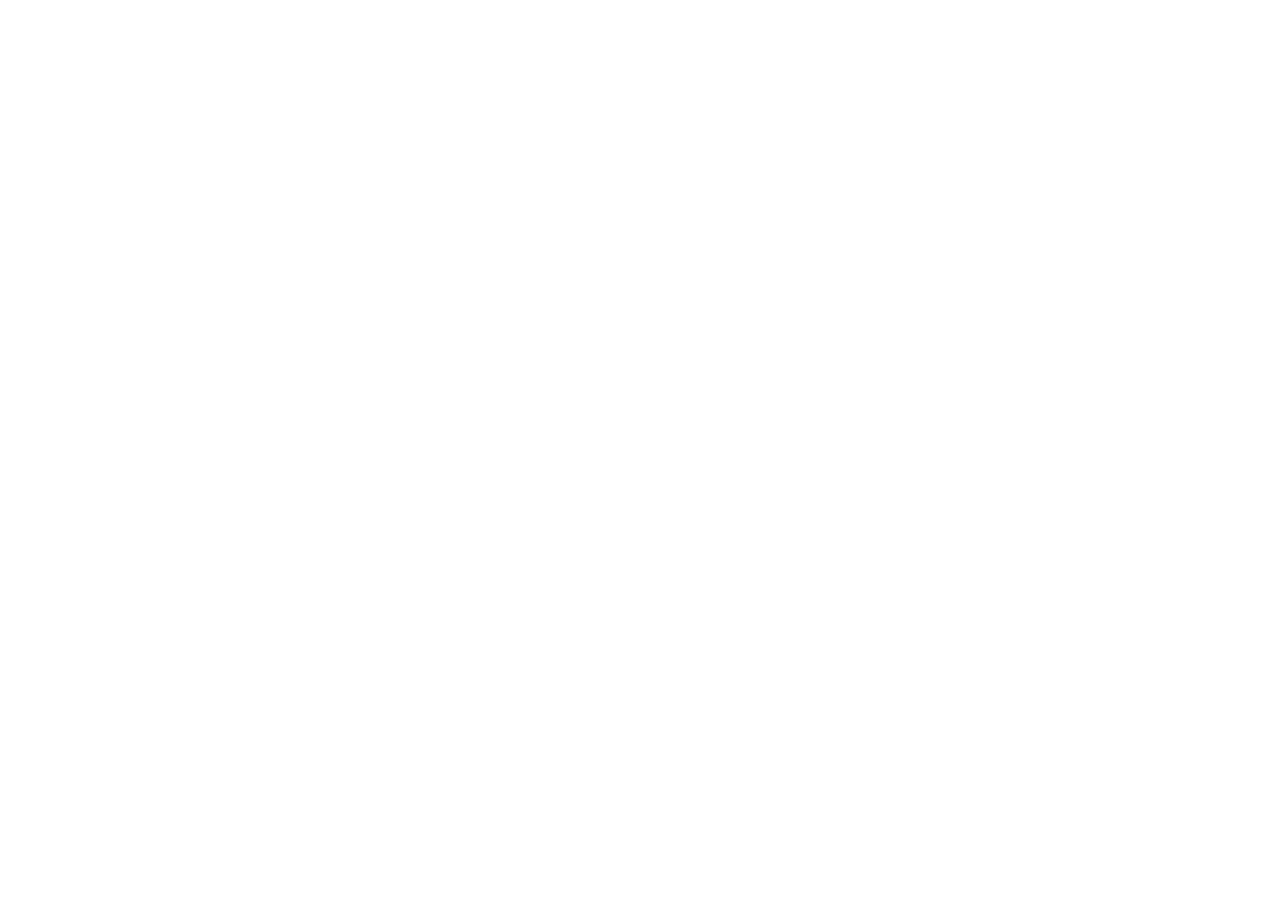
==== index.html @ 18933a65 "Added new landing page project" ====
<!DOCTYPE html>
<html lang="en">
<head>
  <meta charset="UTF-8">
  <meta http-equiv="X-UA-Compatible" content="IE=edge">
  <meta name="viewport" content="width=device-width, initial-scale=1.0">
  <title>Jun's Landing Page</title>
  <link rel="stylesheet" href="style.css">
</head>
<body>
---- style.css ----
body {
  font-family: -apple-system, BlinkMacSystemFont, 'Segoe UI', Roboto, Oxygen, Ubuntu, Cantarell, 'Open Sans', 'Helvetica Neue', sans-serif;
  margin: 0;
  min-height: 100vh;
  display: flex;
  flex-direction: column;
}

.header {
  height: 72px;
  background: darkmagenta;
  color: white;
  display: flex;
  align-items: center;
  padding: 0 16px;
  font-size: 32px;
  font-weight: 900;
}

.body {
  flex: 1;
  display: flex;
}

.footer {
  height: 72px;
  background: #eee;
  color: darkmagenta;
}

.sidebar {
  width: 300px;
  background: royalblue;
  flex-shrink: 0;
  padding 16px;
}

.card {
  border: 1px solid #eee;
  box-shadow: 2px 4px 16px rgba(0,0,0,.06);
  border-radius: 4px;
}

ul {
  list-style-type: none;
  padding: 30px;
  margin: 0;
}

li {
  margin-bottom: 16px;
}

a {
  color: white;
  text-decoration: none;
  font-size: 24px;
}

.container {
  padding: 32px;
  display: flex;
  flex-wrap: wrap;
}

.card {
  padding: 16px;
  margin: 16px;
  width: 300px;
}

.footer {
  display: flex;
  align-items: center;
  justify-content: center;
}
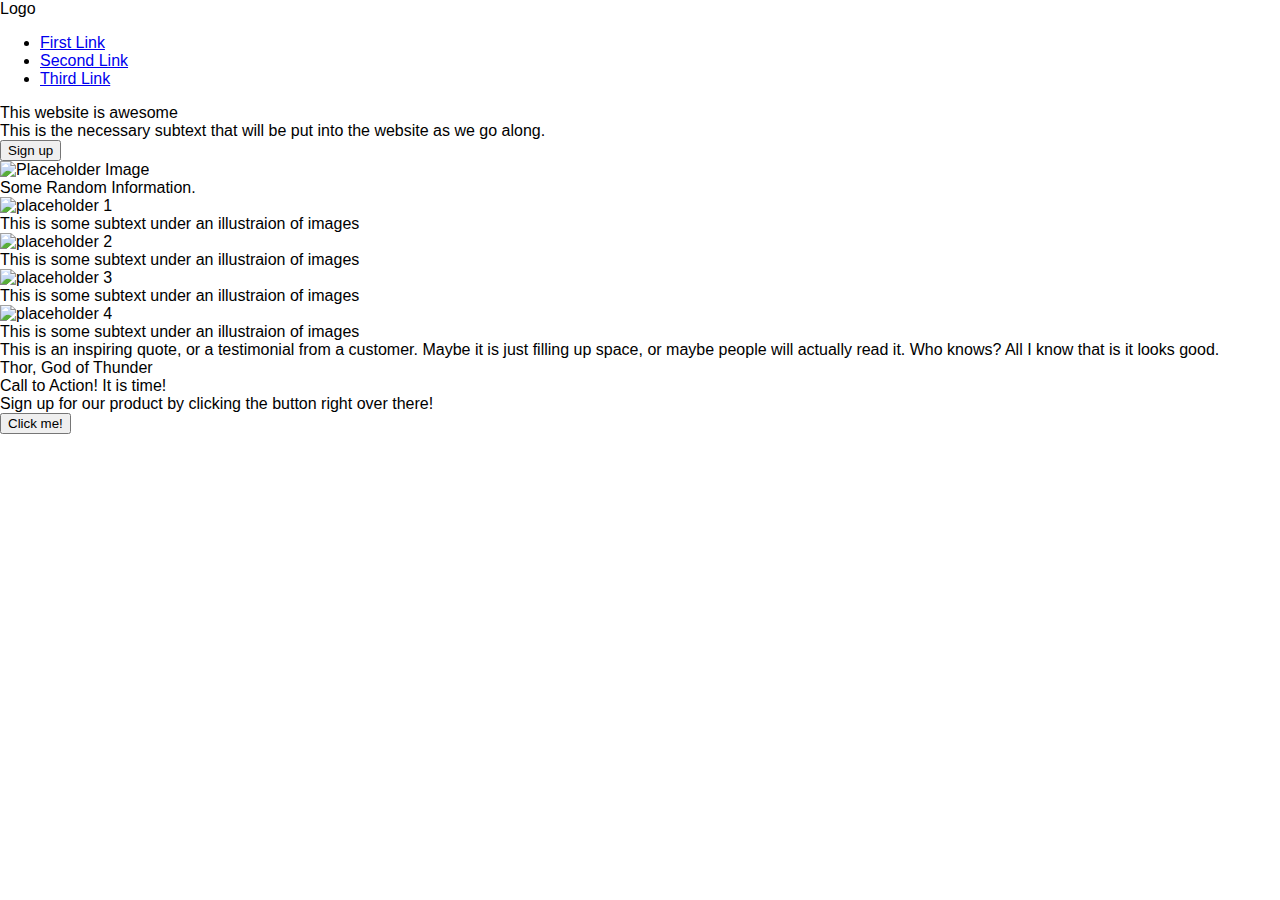
==== commit e09f724d: "Create and edit HTML" ====
--- a/index.html
+++ b/index.html
@@ -8,4 +8,81 @@
   <link rel="stylesheet" href="style.css">
 </head>
 <body>
-  +
+  <div class="header">
+    <div class="header_logo">
+      Logo
+    </div>
+    <div class="header_links">
+      <ul>
+        <li>
+          <a href="#">First Link</a>
+        </li>
+        <li>
+          <a href="#">Second Link</a>
+        </li>
+        <li>
+          <a href="#">Third Link</a>
+        </li>
+      </ul>
+  </div>
+
+  <div class="header_text">
+      <div class="main_text">
+        This website is awesome
+    </div>
+    <div class="sub_text">
+      This is the necessary subtext that will be put into the website as we go along.
+    </div>
+    <button type="button">Sign up</button>          
+    <div class="header_image">
+      <img src=".img/placeholder.jpg" alt="Placeholder Image">
+    </div> 
+  </div>
+
+  <div class="main_body">
+    <div class="main_text">
+      Some Random Information.
+    </div>
+    <div class="main_container">
+      <div class="info">
+        <img src="./img/placeholder_image.png" alt="placeholder 1">
+        <div class="image_text">This is some subtext under an illustraion of images</div>
+      </div>
+      <div class="info">
+        <img src="./img/placeholder_image.png" alt="placeholder 2">
+        <div class="image_text">This is some subtext under an illustraion of images</div>
+      </div>
+      <div class="info">
+        <img src="./img/placeholder_image.png" alt="placeholder 3">
+        <div class="image_text">This is some subtext under an illustraion of images</div>
+      </div>
+      <div class="info">
+        <img src="./img/placeholder_image.png" alt="placeholder 4">
+        <div class="image_text">This is some subtext under an illustraion of images</div>
+      </div>
+    </div>
+  </div>
+
+  <div class="quote">
+    <div class="quote_text">
+      This is an inspiring quote, or a testimonial from a customer. Maybe it is just filling up space, or maybe people will actually read it. Who knows? All I know that is it looks good.
+    </div>
+    <div class="quote_name">
+      Thor, God of Thunder
+    </div>
+  </div>
+
+  <div class="call_button">
+    <div class="call_container">
+      <div class="call_header">
+        Call to Action! It is time!
+      </div>
+      <div class="call_text">
+        Sign up for our product by clicking the button right over there!
+      </div>
+      <button class="call_button">Click me!</button>
+    </div>
+  </div>
+
+</body>--- a/style.css
+++ b/style.css
@@ -1,76 +1,7 @@
 body {
-  font-family: -apple-system, BlinkMacSystemFont, 'Segoe UI', Roboto, Oxygen, Ubuntu, Cantarell, 'Open Sans', 'Helvetica Neue', sans-serif;
-  margin: 0;
-  min-height: 100vh;
-  display: flex;
-  flex-direction: column;
-}
-
-.header {
-  height: 72px;
-  background: darkmagenta;
-  color: white;
-  display: flex;
-  align-items: center;
-  padding: 0 16px;
-  font-size: 32px;
-  font-weight: 900;
-}
-
-.body {
-  flex: 1;
-  display: flex;
-}
-
-.footer {
-  height: 72px;
-  background: #eee;
-  color: darkmagenta;
-}
-
-.sidebar {
-  width: 300px;
-  background: royalblue;
-  flex-shrink: 0;
-  padding 16px;
-}
-
-.card {
-  border: 1px solid #eee;
-  box-shadow: 2px 4px 16px rgba(0,0,0,.06);
-  border-radius: 4px;
-}
-
-ul {
-  list-style-type: none;
-  padding: 30px;
-  margin: 0;
-}
-
-li {
-  margin-bottom: 16px;
-}
-
-a {
-  color: white;
-  text-decoration: none;
-  font-size: 24px;
-}
-
-.container {
-  padding: 32px;
-  display: flex;
-  flex-wrap: wrap;
-}
-
-.card {
-  padding: 16px;
-  margin: 16px;
-  width: 300px;
-}
-
-.footer {
-  display: flex;
-  align-items: center;
-  justify-content: center;
+    font-family: -apple-system, BlinkMacSystemFont, 'Segoe UI', Roboto, Oxygen, Ubuntu, Cantarell, 'Open Sans', 'Helvetica Neue', sans-serif;
+    margin: 0;
+    min-height: 100vh;
+    display: flex;
+    flex-direction: column;
 }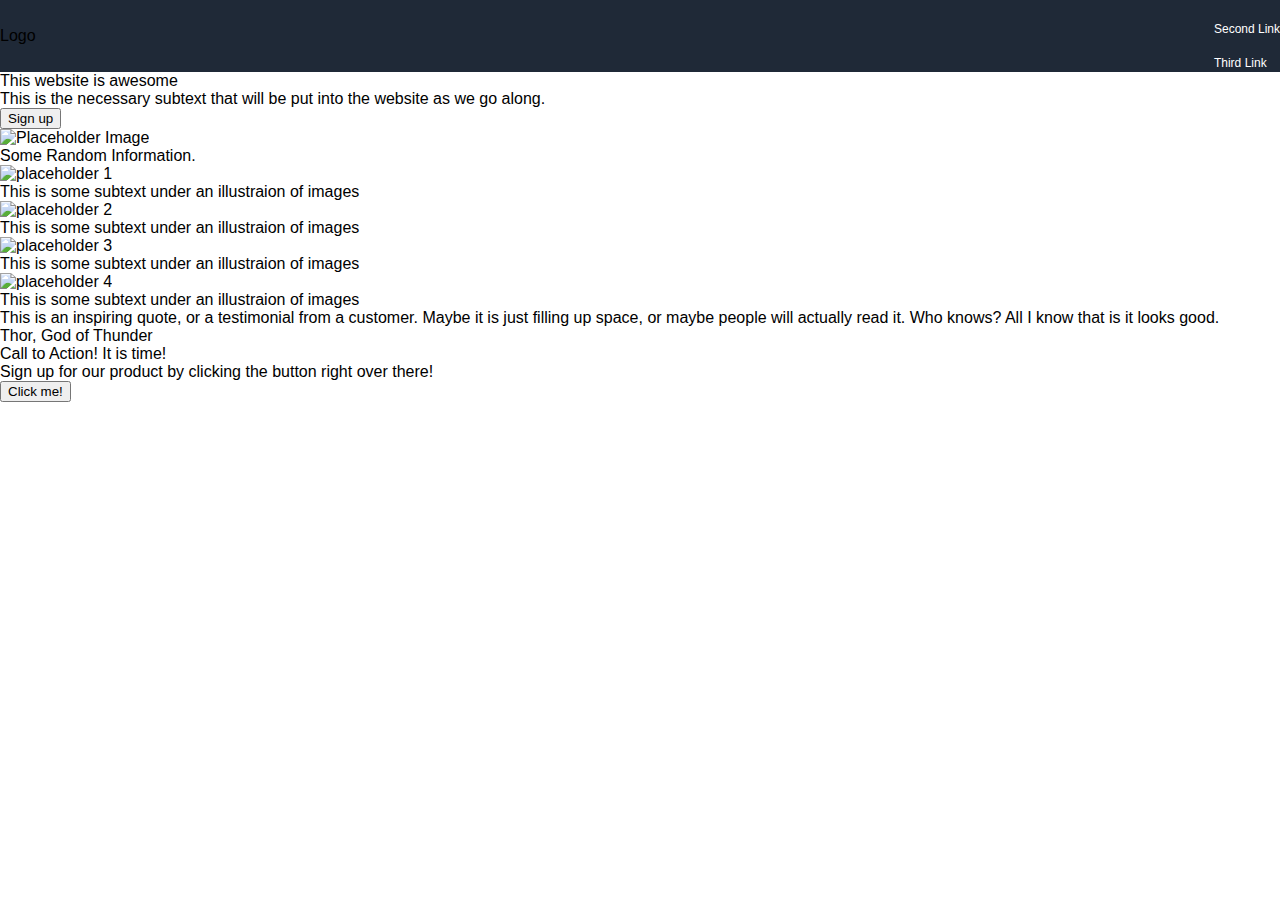
==== commit e2e50eee: "Add and edit partial CSS markup" ====
--- a/index.html
+++ b/index.html
@@ -8,36 +8,39 @@
   <link rel="stylesheet" href="style.css">
 </head>
 <body>
-
   <div class="header">
-    <div class="header_logo">
-      Logo
+    <div class="header_container">
+      <div class="header_logo">
+        Logo
+      </div>
+      <div class="header_links">
+        <ul>
+          <li>
+            <a href="#">First Link</a>
+          </li>
+          <li>
+            <a href="#">Second Link</a>
+          </li>
+          <li>
+            <a href="#">Third Link</a>
+          </li>
+        </ul>
+      </div>
     </div>
-    <div class="header_links">
-      <ul>
-        <li>
-          <a href="#">First Link</a>
-        </li>
-        <li>
-          <a href="#">Second Link</a>
-        </li>
-        <li>
-          <a href="#">Third Link</a>
-        </li>
-      </ul>
-  </div>
-
-  <div class="header_text">
-      <div class="main_text">
-        This website is awesome
+    <div class="lower_header">
+      <div class="header_text">
+          <div class="main_text">
+            This website is awesome
+        </div>
+        <div class="sub_text">
+          This is the necessary subtext that will be put into the website as we go along.
+        </div>
+        <button type="button">Sign up</button>          
+      <div class="header_image">
+        <img src=".img/placeholder.jpg" alt="Placeholder Image">
+      </div> 
+      </div>
     </div>
-    <div class="sub_text">
-      This is the necessary subtext that will be put into the website as we go along.
-    </div>
-    <button type="button">Sign up</button>          
-    <div class="header_image">
-      <img src=".img/placeholder.jpg" alt="Placeholder Image">
-    </div> 
   </div>
 
   <div class="main_body">
@@ -73,16 +76,17 @@
     </div>
   </div>
 
-  <div class="call_button">
-    <div class="call_container">
-      <div class="call_header">
-        Call to Action! It is time!
+  <div class="footer">
+    <div class="call_button">
+      <div class="call_container">
+        <div class="call_header">
+          Call to Action! It is time!
+        </div>
+        <div class="call_text">
+          Sign up for our product by clicking the button right over there!
+        </div>
+        <button class="call_button">Click me!</button>
       </div>
-      <div class="call_text">
-        Sign up for our product by clicking the button right over there!
-      </div>
-      <button class="call_button">Click me!</button>
     </div>
   </div>
-
 </body>--- a/style.css
+++ b/style.css
@@ -4,4 +4,41 @@
     min-height: 100vh;
     display: flex;
     flex-direction: column;
+}
+
+.header_container {
+    display: flex;
+    justify-content: space-between;
+    align-items: center;
+    height: 72px;
+    background: #1F2937;
+}
+
+.lower_header {
+    display: flex;
+    justify-content: space-between;
+    align-items: center;
+}
+
+.header_links {
+    display: flex;
+    flex-direction: row;
+    justify-content: space-between;
+    align-items: center;
+}
+
+ul {
+    list-style-type: none;
+    padding: 0;
+    margin: 0;
+}
+
+li {
+    margin-bottom: 16px;
+  }
+  
+a {
+    color: white;
+    text-decoration: none;
+    font-size: 12px;
 }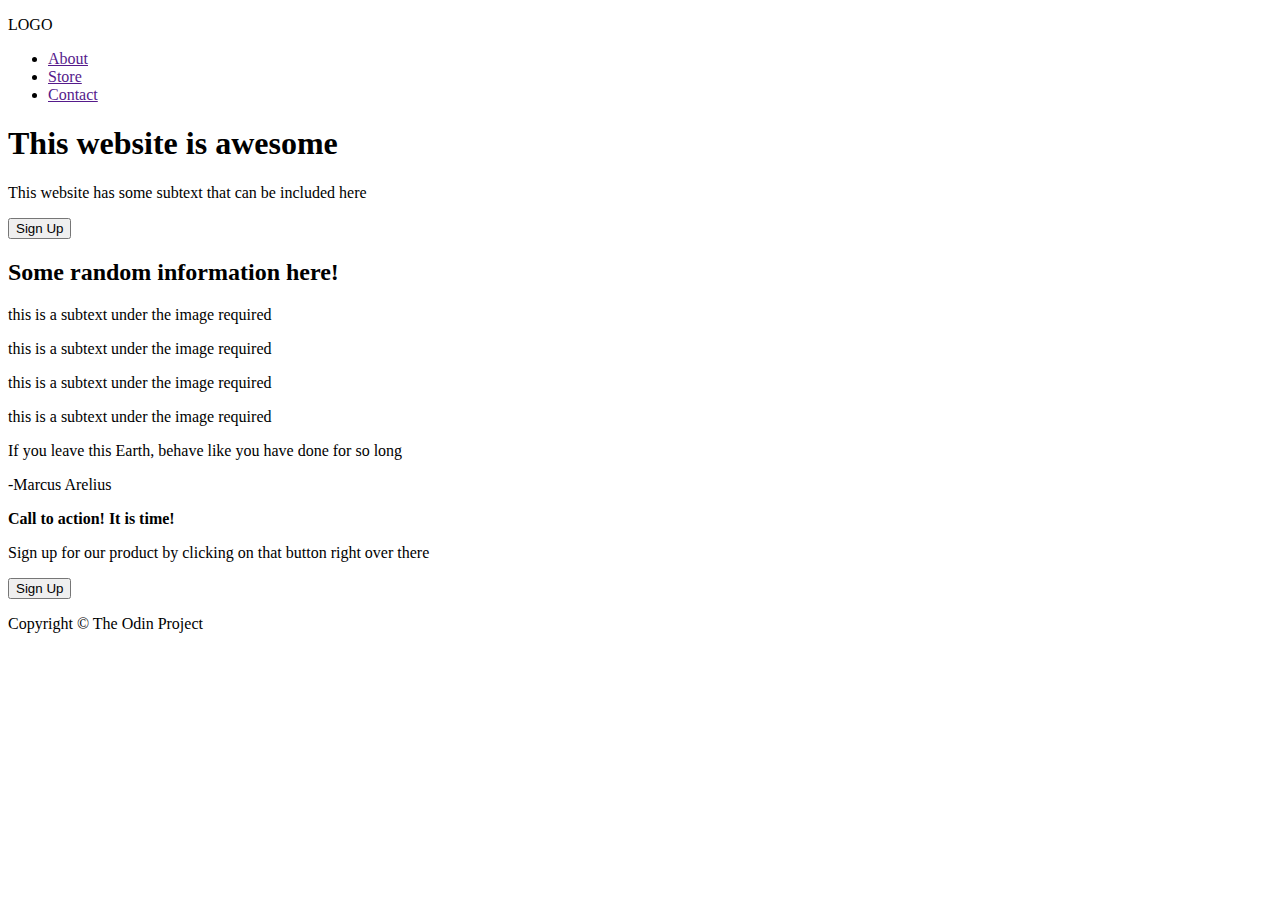
==== commit 95505850: "Update HTML to reflect new template" ====
--- a/index.html
+++ b/index.html
@@ -8,85 +8,65 @@
   <link rel="stylesheet" href="style.css">
 </head>
 <body>
-  <div class="header">
-    <div class="header_container">
-      <div class="header_logo">
-        Logo
+  <header>
+    <div class="left-links">
+       <p class="logo">LOGO</p>
+    </div>
+    <ul>
+      <li><a href="">About</a></li>
+      <li><a href="">Store</a></li>
+      <li><a href="">Contact</a></li>
+    </ul>
+  </header>
+
+  <div class="main">
+    <div class="intro">
+      <div class="intro-text">
+        <h1>This website is awesome</h1>
+        <p class="sidekick-text">This website has some subtext that can be included here</p>
+        <button class="sign-up">Sign Up</button>
       </div>
-      <div class="header_links">
-        <ul>
-          <li>
-            <a href="#">First Link</a>
-          </li>
-          <li>
-            <a href="#">Second Link</a>
-          </li>
-          <li>
-            <a href="#">Third Link</a>
-          </li>
-        </ul>
+      <div class="image">
+        <p></p>
       </div>
     </div>
-    <div class="lower_header">
-      <div class="header_text">
-          <div class="main_text">
-            This website is awesome
+    <div class="content">
+      <h2>Some random information here!</h2>
+      <div class="cards">
+        <div class="card">
+          <div class="content-img"></div>
+          <p>this is a subtext under the image required</p>
         </div>
-        <div class="sub_text">
-          This is the necessary subtext that will be put into the website as we go along.
+        <div class="card">
+          <div class="content-img"></div>
+          <p>this is a subtext under the image required</p>
         </div>
-        <button type="button">Sign up</button>          
-      <div class="header_image">
-        <img src=".img/placeholder.jpg" alt="Placeholder Image">
-      </div> 
+        <div class="card">
+          <div class="content-img"></div>
+          <p>this is a subtext under the image required</p>
+        </div>
+        <div class="card">
+          <div class="content-img"></div>
+          <p>this is a subtext under the image required</p>
+        </div>
       </div>
+    </div>
+    <div class="quote">
+        <p>If you leave this Earth, behave like you have done for so long</p>
+        <p class="author">-Marcus Arelius</p>
+    </div>
+    <div class="sign-up section">
+      <div class="text">
+        <p><b>Call to action! It is time!</b></p>
+        <p class="small">Sign up for our product by clicking on that button right over there</p>
+      </div>
+      <button class="sign-up">Sign Up</button>
     </div>
   </div>
 
-  <div class="main_body">
-    <div class="main_text">
-      Some Random Information.
-    </div>
-    <div class="main_container">
-      <div class="info">
-        <img src="./img/placeholder_image.png" alt="placeholder 1">
-        <div class="image_text">This is some subtext under an illustraion of images</div>
-      </div>
-      <div class="info">
-        <img src="./img/placeholder_image.png" alt="placeholder 2">
-        <div class="image_text">This is some subtext under an illustraion of images</div>
-      </div>
-      <div class="info">
-        <img src="./img/placeholder_image.png" alt="placeholder 3">
-        <div class="image_text">This is some subtext under an illustraion of images</div>
-      </div>
-      <div class="info">
-        <img src="./img/placeholder_image.png" alt="placeholder 4">
-        <div class="image_text">This is some subtext under an illustraion of images</div>
-      </div>
-    </div>
-  </div>
+  <footer>
+    <p>Copyright <span>&#169</span> The Odin Project</p> 
+  </footer>
 
-  <div class="quote">
-    <div class="quote_text">
-      This is an inspiring quote, or a testimonial from a customer. Maybe it is just filling up space, or maybe people will actually read it. Who knows? All I know that is it looks good.
-    </div>
-    <div class="quote_name">
-      Thor, God of Thunder
-    </div>
-  </div>
 
-  <div class="footer">
-    <div class="call_button">
-      <div class="call_container">
-        <div class="call_header">
-          Call to Action! It is time!
-        </div>
-        <div class="call_text">
-          Sign up for our product by clicking the button right over there!
-        </div>
-        <button class="call_button">Click me!</button>
-      </div>
-    </div>
-  </div>
 </body>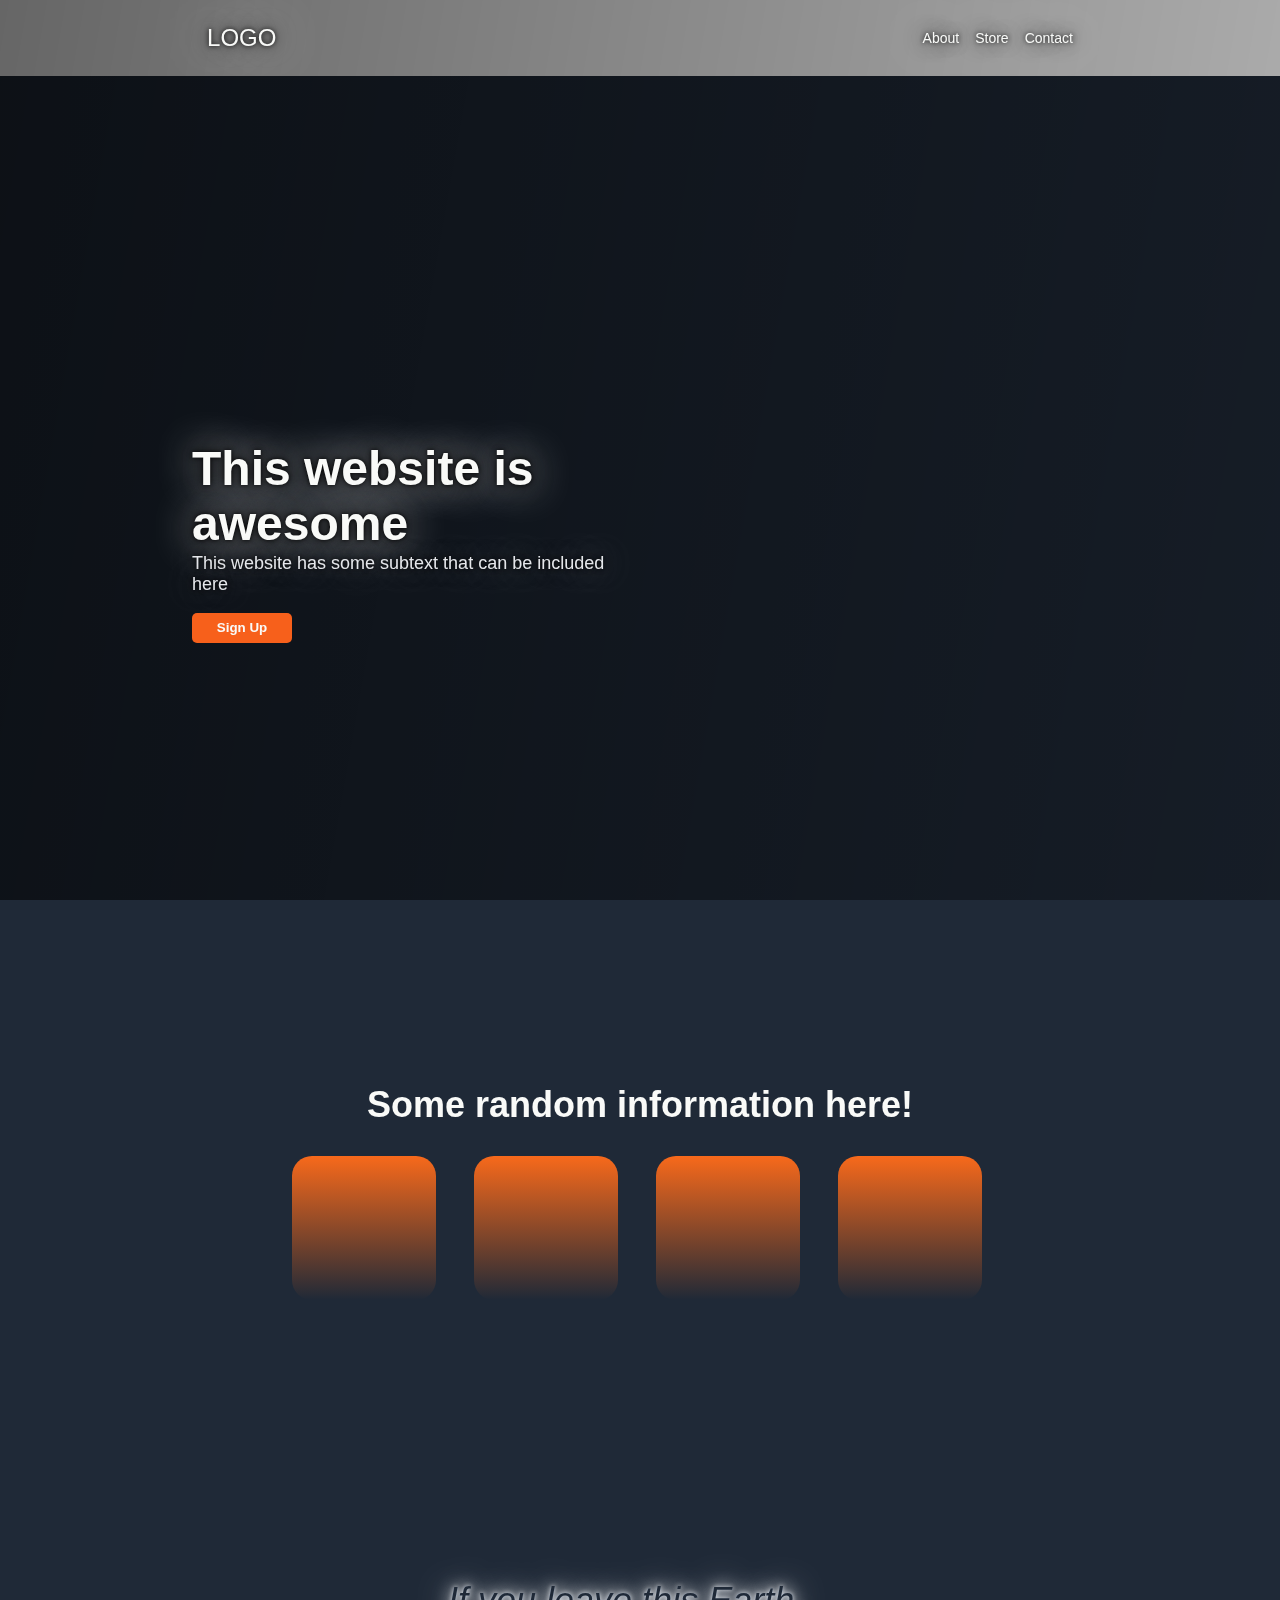
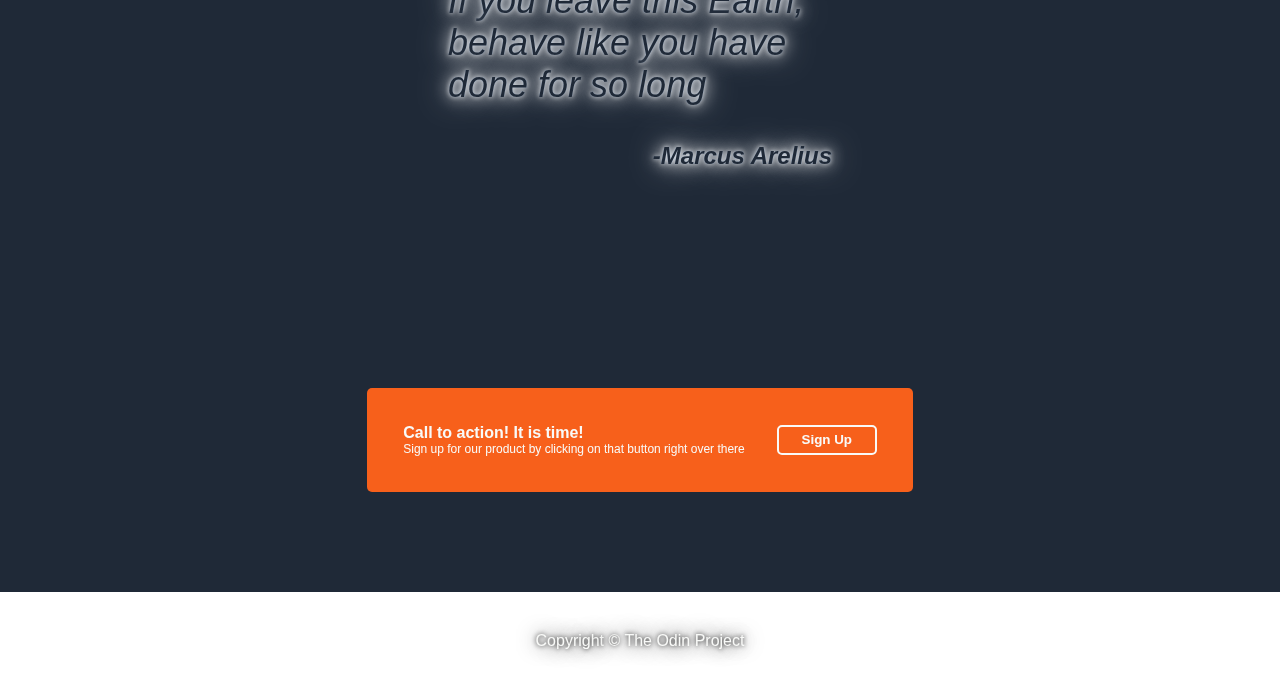
==== commit 1a2dbae5: "Finalize CSS and HTML to create a landing page" ====
--- a/index.html
+++ b/index.html
@@ -55,7 +55,7 @@
         <p>If you leave this Earth, behave like you have done for so long</p>
         <p class="author">-Marcus Arelius</p>
     </div>
-    <div class="sign-up section">
+    <div class="sign-up-section">
       <div class="text">
         <p><b>Call to action! It is time!</b></p>
         <p class="small">Sign up for our product by clicking on that button right over there</p>
--- a/style.css
+++ b/style.css
@@ -0,0 +1,250 @@
+body {
+    font-family: Arial, Arial, Helvetica, sans-serif;
+    display: flex;
+    flex-flow: column wrap;
+    justify-content: center;
+    align-items: center;
+    padding: 0px;
+    margin: 0px;
+}
+
+header, .intro, footer {
+    background: linear-gradient(100deg, rgba(0, 0, 0, 0.6), rgba(0, 0, 0, 0.3)) no-repeat fixed, 
+    url(https://previews.123rf.com/images/exploderasi/exploderasi1911/exploderasi191100181/133220215-fondo-de-finanzas-con-gr%C3%A1fico-de-crecimiento-abstracto-ilustraci%C3%B3n-3d.jpg) 
+    no-repeat center center fixed;
+    background-size: cover;
+    color: #f9faf8;
+    text-shadow:0px 0px 5px black,
+                0px 0px 20px black,
+                0px 0px 40px white; 
+}
+
+header, .intro {
+    display: flex;
+    width: 100%;
+    align-self: stretch;
+    align-items: center;
+    justify-content: space-around;
+    flex-flow: row wrap;
+    gap: 15%;
+}
+
+.logo {
+    font-size: 24px;
+}
+
+.main h1 {
+    font-size: 48px;
+    font-weight: bolder;
+    align-self: flex-start;
+    margin-bottom: -16px;
+}
+
+.sidekick-text, li {
+    color: #e5e7eb;
+    font-size: 18px;
+}
+
+button {
+    background-color: #f7601b;
+    flex: 0 1 auto;
+    width: 100px;
+    height: 30px;
+    border-radius: 5px;
+    border: none;
+    color: #f9faf8;
+    font-weight: bold;
+    padding-bottom: 2px;
+}
+
+header ul {
+    display: flex;
+    gap: 16px;
+}
+
+li {
+    list-style: none;
+    font-size: 14px;
+}
+
+a {
+    text-decoration: none;
+    color: #f9faf8;
+}
+
+a:hover {
+    color: #f7601b;
+}
+
+.intro {
+    height: 100vh;
+    gap: 32px;
+}
+
+.intro-text {
+    margin-left: 15%;
+    display: flex;
+    flex-flow: column wrap;
+    flex: 1;
+}
+
+.image {
+    flex: 1;
+    display: flex;
+    align-self: stretch;
+    justify-content: center;
+    align-items: center;
+    color:#1F2937;
+    margin-top: 40px;
+    margin-right: 15%;
+    min-width:300px;
+    max-height:100%;
+    overflow: hidden;
+}
+
+img {
+    width: 100%;
+}
+
+.main {
+    display: flex;
+    align-self: stretch;
+    align-items: center;
+    justify-content: space-between;
+    background-color: #1F2937;
+    color: #f9faf8;
+    flex-flow: column wrap;
+}
+
+.content {
+    flex-wrap: wrap;
+    padding: 64px;
+}
+
+.content h2 {
+    font-size: 36px;
+    font-weight: bolder;
+    text-align: center;
+}
+
+.cards {
+    display: flex;
+    justify-content: space-around;
+    gap: 32px;
+    flex-flow: row wrap;
+}
+
+.card {
+    max-width: 150px;
+    color: #1f293700;
+    transition: ease-in 0.2s;
+}
+
+.card:hover {
+    color: #f9faf8;
+}
+
+.content-img {
+    width:144px;
+    height:144px;
+    /* border: 3px solid #f7601b; */
+    background-image: linear-gradient(180deg, #f7691b, rgba(0, 0, 0, 0));
+    border-radius: 20px;
+    transition: ease 0.1s;
+}
+
+.content-img:hover {
+    transform: scale(1.05);
+}
+
+.quote {
+    padding: 80px 35%;
+    background: url(https://previews.123rf.com/images/exploderasi/exploderasi1911/exploderasi191100181/133220215-fondo-de-finanzas-con-gr%C3%A1fico-de-crecimiento-abstracto-ilustraci%C3%B3n-3d.jpg) 
+    no-repeat center center fixed;
+    background-size: cover;
+    font-size: 36px;
+    font-weight: lighter;
+    font-style: italic;
+    color: #1F2937;
+    text-shadow: 0 0 5px #f9faf8,
+    0 0 15px #f9faf8,
+    0 0 30px #f9faf8;
+}
+
+.quote p {
+    mix-blend-mode: luminosity;
+}
+
+.author {
+    display: flex;
+    flex-direction: row-reverse;
+    font-size: 24px;
+    font-weight: bold;
+}
+
+.sign-up-section {
+    display: flex;
+    justify-content: center;
+    align-items: center;
+    gap: 32px;
+    padding: 36px;
+    background-color: #f7601b;
+    border-radius: 5px;
+    margin: 100px auto;
+    color: #f9faf8;
+    flex-flow: row wrap;
+}
+
+.sign-up-section button {
+    border: 2px solid #f9faf8;
+}
+
+button:hover {
+    background-color: #f9faf8;
+    color: #f7601b;
+}
+
+.sign-up-section p {
+    margin:0px;
+}
+
+.small {
+    font-size: 12px;
+}
+
+footer {
+    display: block;
+    width: 100%;
+    text-align: center;
+    padding: 24px 0px;
+    align-self: stretch;
+}
+
+@media only screen and (max-width: 783px){
+    .intro-text {
+        margin-right: 15%;
+        align-items: center;
+    }
+    .image {
+        margin-left: 15%;
+        height: 200px;
+    }
+    
+    .card {
+        color: #f9faf8;
+    }
+}
+
+@media only screen and (max-width: 561px){
+
+    .quote {
+        padding: 32px 25%;
+    }
+}
+
+@media only screen and (max-width: 346px){
+header ul {
+    margin-right: 10%;
+}
+   
+}